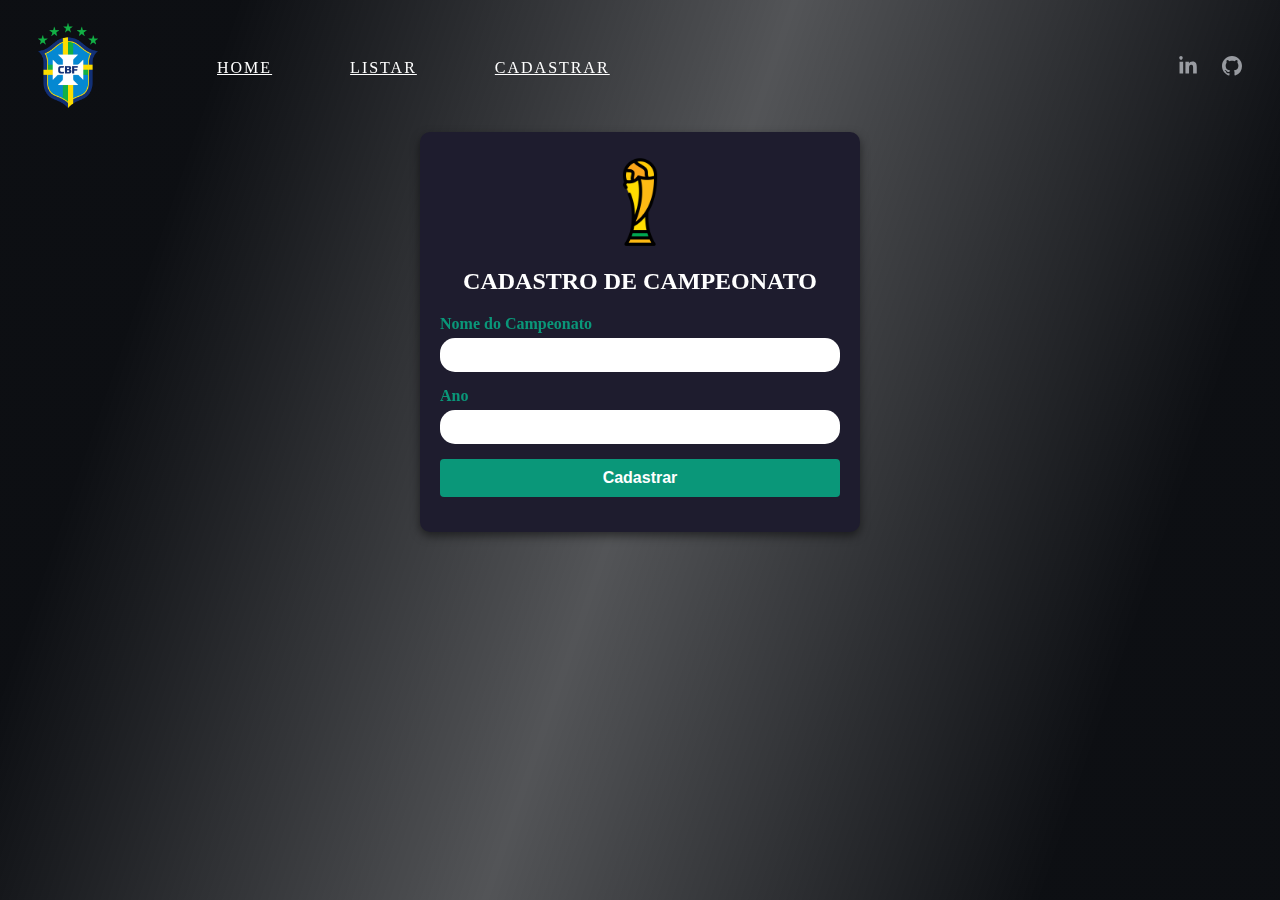
==== webservice/frontend/cadastrar_campeonato.html @ bdbebb78 "refactor: create pages in construction" ====
<!DOCTYPE html>
<html lang="pt-br">
<head>
    <meta charset="UTF-8">
    <meta name="viewport" content="width=device-width, initial-scale=1.0">
    <title>Cadastro de Campeonato</title>
    <link rel="stylesheet" href="css/cadastro_campeonato.css">
    <link rel="stylesheet" href="css/home.css">
</head>
<body>

    <div id="background">
        <video loop autoplay muted>
            <source src="./img/videofundo.mp4" type="video/mp4">
        </video>
    </div>

    <div class="top-bar"> 
        <header>
            <a href="home.html">
                <img src="./img/cbf.png" alt="CBF Logo">
            </a>
        

            <ul class="menu">
                <li class="dropdown">
                    <a href="home.html">Home</a>
                </li>
                <li class="dropdown">
                    <a href="#">Listar</a>
                    <ul class="dropdown-menu">
                        <li><a href="listar_time.html">Time</a></li>
                        <li><a href="listar_campeonato.html">Campeonato</a></li>
                        <li><a href="listar_partida.html">Partida</a></li>
                        <li><a href="listar_jogador.html">Jogador</a></li>
                    </ul>
                </li>
                <li class="dropdown">
                    <a href="#">Cadastrar</a>
                    <ul class="dropdown-menu">
                        <li><a href="cadastrar_time.html">Time</a></li>
                        <li><a href="cadastrar_campeonato.html">Campeonato</a></li>
                        <li><a href="cadastrar_partida.html">Partida</a></li>
                        <li><a href="cadastrar_jogador.html">Jogador</a></li>
                    </ul>
                </li>
            </ul>

            <div class="navigation_social">
                <a href="https://www.linkedin.com/in/estevan-martins-de-sousa/" target="_blank" aria-label="LinkedIn">
                  <svg xmlns="http://www.w3.org/2000/svg" viewBox="0 0 448 512">
                    <path fill="#EDF1F7" d="M100.28 448H7.4V148.9h92.88zm-46.44-349.8C24 98.2 0 73.7 0 43.6 0 19.7 19.9 0 44.7 0 69.3 0 88.5 19.7 88.5 43.6c0 30.1-20.8 54.6-44.66 54.6zM447.8 448h-92.86V302.4c0-34.7-.7-79.3-48.2-79.3-48.2 0-55.6 37.7-55.6 76.6V448h-92.8V148.9h89.2v40.8h1.3c12.4-23.5 42.8-48.2 88.2-48.2 94.2 0 111.5 61.6 111.5 141.5V448z"/>
                  </svg>
                </a>
                
                <a href="https://github.com/estevansk8" target="_blank" aria-label="GitHub">
                  <svg xmlns="http://www.w3.org/2000/svg" viewBox="0 0 16 16" fill="#EDF1F7">
                    <path d="M8 0C3.58 0 0 3.58 0 8c0 3.54 2.29 6.53 5.47 7.59.4.07.55-.17.55-.38 0-.19-.01-.82-.01-1.49-2.01.37-2.53-.49-2.69-.94-.09-.23-.48-.94-.82-1.13-.28-.15-.68-.52-.01-.53.63-.01 1.08.58 1.23.82.72 1.21 1.87.87 2.33.66.07-.52.28-.87.51-1.07-1.78-.2-3.64-.89-3.64-3.95 0-.87.31-1.59.82-2.15-.08-.2-.36-1.02.08-2.12 0 0 .67-.22 2.2.82.64-.18 1.32-.27 2-.27s1.36.09 2 .27c1.52-1.04 2.2-.82 2.2-.82.44 1.1.16 1.92.08 2.12.51.56.82 1.28.82 2.15 0 3.07-1.87 3.75-3.65 3.95.29.25.54.73.54 1.48 0 1.07-.01 1.93-.01 2.19 0 .21.15.46.55.38A8.013 8.013 0 0 0 16 8c0-4.42-3.58-8-8-8z"/>
                  </svg>
                </a>
              </div>
              
        </header>
    </div>

    <div class="form-container">
        <img src="img/taca.png" alt="Taça" class="form-image">
        <h1>CADASTRO DE CAMPEONATO</h1>
        <form id="form-campeonato">
            <div class="form-group">
                <label for="nome">Nome do Campeonato</label>
                <input type="text" id="nome" name="nome" required>
            </div>
            <div class="form-group">
                <label for="ano">Ano</label>
                <input type="number" id="ano" name="ano" required>
            </div>
            <button type="submit">Cadastrar</button>
        </form>
        <div id="mensagem" class="mensagem"></div>
    </div>
    
    <script src="js/cadastro_campeonato.js"></script>
</body>
</html>
---- webservice/frontend/css/cadastro_campeonato.css ----
.form-image {
    width: 100px; /* Largura ajustável */
    height: auto; /* Mantém a proporção */
    display: block;
    margin: 0 auto 15px auto; /* Centraliza e adiciona margem abaixo */
    border-radius: 10px; /* (Opcional) Bordas arredondadas */
}

.form-container {
    background-color: #1e1c2e;
    padding: 20px;
    border-radius: 10px;
    box-shadow: 0px 4px 10px rgba(0, 0, 0, 0.5);
    width: 100%;
    max-width: 400px;
    text-align: center;
    margin: 20px auto; 
}

h1 {
    color: white;
    margin-bottom: 20px;
    font-size: 24px;
}

.form-group {
    margin-bottom: 15px;
    text-align: left;
    align-items: center; 
}

label {
    display: block;
    margin-bottom: 5px;
    font-weight: bold;
    color: #0a9779;
}

input {
    width: 96%;
    padding: 8px;
    font-size: 16px;
    border: none;
    border-radius: 15px;
    outline: none;
}

button {
    width: 100%;
    padding: 10px;
    background-color: #0a9779;
    color: #fff;
    font-size: 16px;
    font-weight: bold;
    border: none;
    border-radius: 4px;
    cursor: pointer;
    transition: background-color 0.3s ease;
}

button:hover {
    background-color: #44d4c1;
}

.mensagem {
    margin-top: 15px;
    font-size: 14px;
}
---- webservice/frontend/css/home.css ----
#background {
    position: fixed;
    inset: 0;

    width: 100%;
    height: 100vh;
    z-index: -1;
}

#background video{
    width: 100%;
    height: 100%;
    object-fit: cover;
}

#background::after{
    content: '';
    width: inherit;
    height: inherit;
    position: fixed;
    inset: 0;
    background: linear-gradient(109deg, rgba(10, 12, 16, 0.99) 15%, rgba(10, 12, 16, 0.7) 50%, rgba(10, 12, 16, 0.99) 85%);    
}

header{
    display: flex;
    align-items: center;
    column-gap: 64px;

    width: 100%;
    max-width: 1440px;
    padding-top: 15px;
}

header img{
    width: 60px;
    height: auto;
}

.top-bar {
    display: flex;
    position: relative;
    align-items: center;
    padding-right: 30px;
    padding-left: 30px;
}

.top-bar .menu {
    display: flex;
    align-items: center;
    column-gap: 48px;
    list-style: none;
}

.top-bar .menu li {
    position: relative;
    margin: 0 15px;
}

.top-bar .menu a {
    color: white;
    font-weight: 300;
    letter-spacing: 2px;
    text-transform: uppercase;
    transition: background-color 0.3s;
}

.top-bar .menu a:hover {
    background-color: #695adf9d;
    border-radius: 5px;
}

.dropdown-menu {
    position: absolute;
    top: 100%;
    left: 0;
    background-color: #6a5adfe7;
    min-width: 150px;
    box-shadow: 0px 8px 16px rgba(0, 0, 0, 0.2);
    display: none;
    list-style: none;
    margin: 0;
    padding: 0;
    z-index: 1000; /* Garante que o dropdown estará acima de outros elementos */
    border-radius: 10px;
}

.dropdown-menu li a {
    padding: 10px;
    color: white;
    text-decoration: none;
    display: block;
}

.dropdown-menu li a:hover {
    background-color: #575757;
}

.dropdown:hover .dropdown-menu {
    display: block;
}

.navigation_social{
    margin-left: auto;
    display: flex;
    align-items: center;
    column-gap: 24px;
    padding-left: 30px;
}

.navigation_social svg{
    width: 20px;
    height: 20px;
    opacity: 0.6;
    transition: all 0.4s;
}

.navigation_social svg:hover{
    opacity: 1;
    transform: translateY(-5px);
}
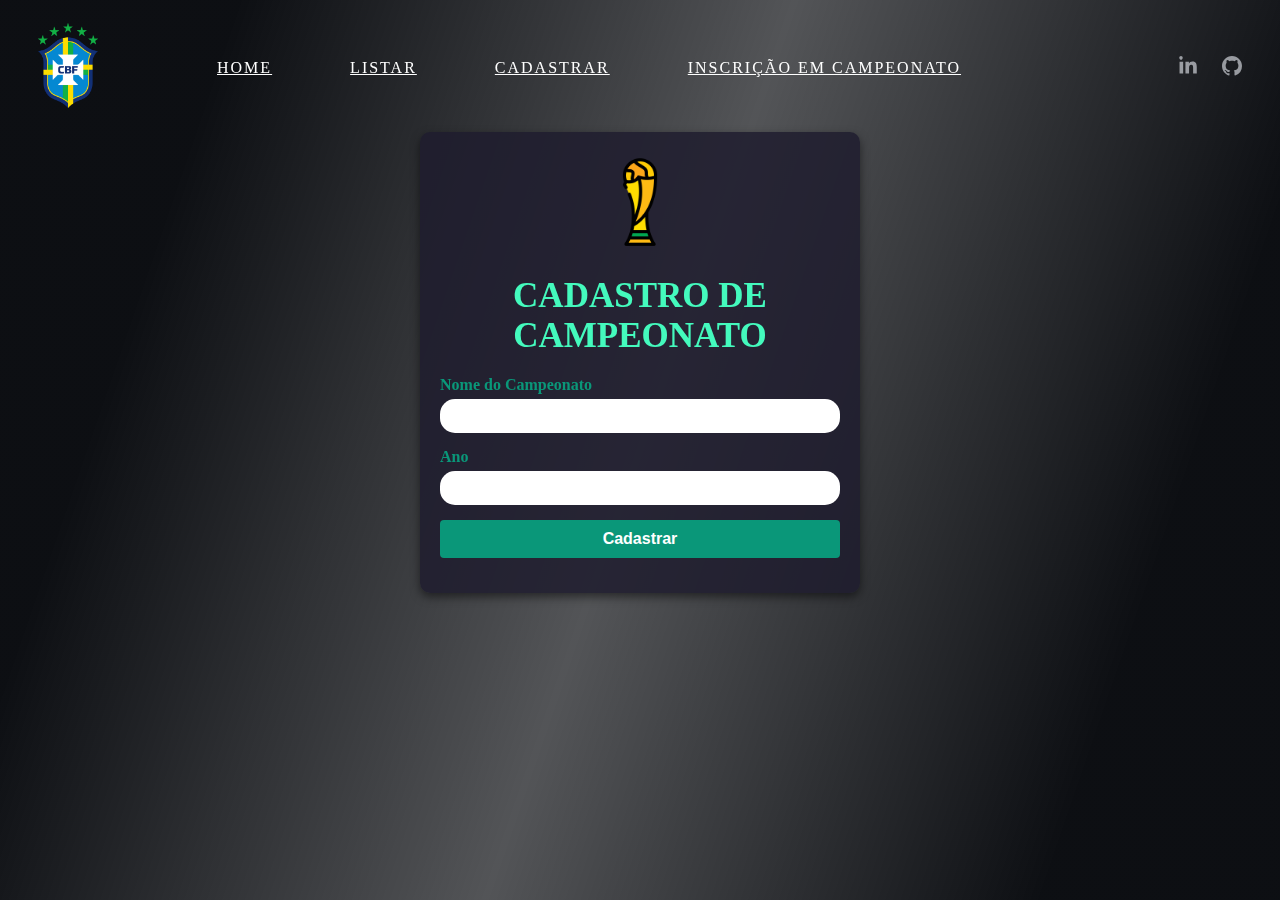
==== commit 21567df9: "feat: new routes to get Campeonato and clube by id" ====
--- a/webservice/frontend/cadastrar_campeonato.html
+++ b/webservice/frontend/cadastrar_campeonato.html
@@ -44,8 +44,12 @@
                         <li><a href="cadastrar_jogador.html">Jogador</a></li>
                     </ul>
                 </li>
+                <li class="dropdown">
+                    <a href="inscrever_time.html">Inscrição em Campeonato</a>
+                </li>
             </ul>
 
+    
             <div class="navigation_social">
                 <a href="https://www.linkedin.com/in/estevan-martins-de-sousa/" target="_blank" aria-label="LinkedIn">
                   <svg xmlns="http://www.w3.org/2000/svg" viewBox="0 0 448 512">
--- a/webservice/frontend/css/cadastro_campeonato.css
+++ b/webservice/frontend/css/cadastro_campeonato.css
@@ -7,7 +7,7 @@
 }
 
 .form-container {
-    background-color: #1e1c2e;
+    background-color: #1e1c2ed5;
     padding: 20px;
     border-radius: 10px;
     box-shadow: 0px 4px 10px rgba(0, 0, 0, 0.5);
--- a/webservice/frontend/css/home.css
+++ b/webservice/frontend/css/home.css
@@ -66,7 +66,7 @@
 }
 
 .top-bar .menu a:hover {
-    background-color: #695adf9d;
+    background-color: #5a79dfaf;
     border-radius: 5px;
 }
 
@@ -120,5 +120,41 @@
     transform: translateY(-5px);
 }
 
+main{
+    flex: 1;
+
+    display: flex;
+    align-items: center;
+    justify-content: space-between;
+    margin: 40px;
+    width: 100%;
+    max-width: 1440px;
+}
+
+.main_info{
+    align-items: center;
+}
+
+.form-container h1{
+    font-size: 35px;
+    color: rgb(68, 250, 189);
+}
+
+.form-container p{
+    font-size: 20px;
+    margin: 20px 0 28px;
+    color: white;
+}
+
+.form-container .highlight {
+    color: rgb(68, 250, 189);
+    font-weight: bold; /* Opcional: para dar destaque adicional */
+}
 
 
+
+
+
+
+
+
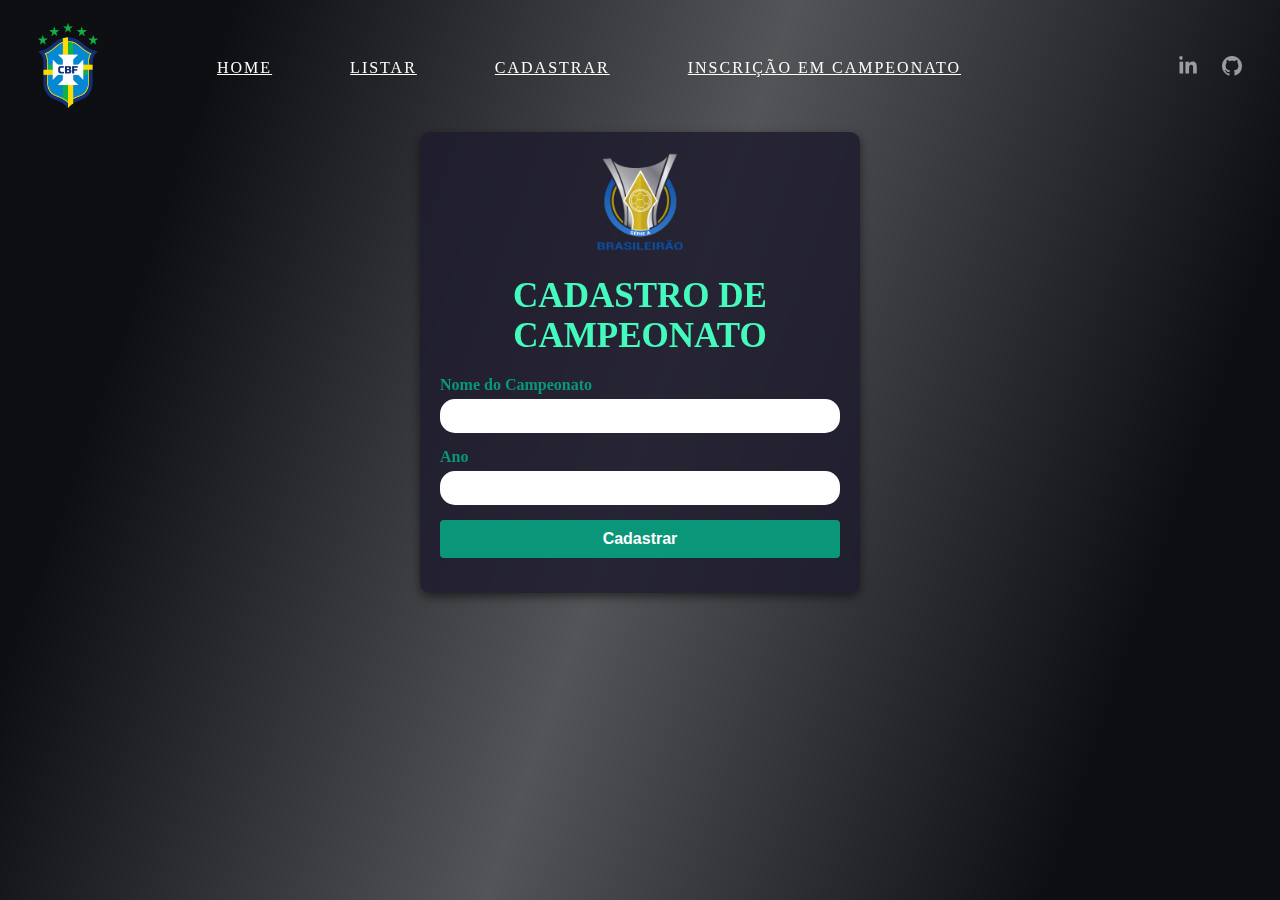
==== commit 5a5f3d0b: "feat: all working" ====
--- a/webservice/frontend/cadastrar_campeonato.html
+++ b/webservice/frontend/cadastrar_campeonato.html
@@ -68,7 +68,7 @@
     </div>
 
     <div class="form-container">
-        <img src="img/taca.png" alt="Taça" class="form-image">
+        <img src="img/brasileirao.png" alt="Taça" class="form-image">
         <h1>CADASTRO DE CAMPEONATO</h1>
         <form id="form-campeonato">
             <div class="form-group">
